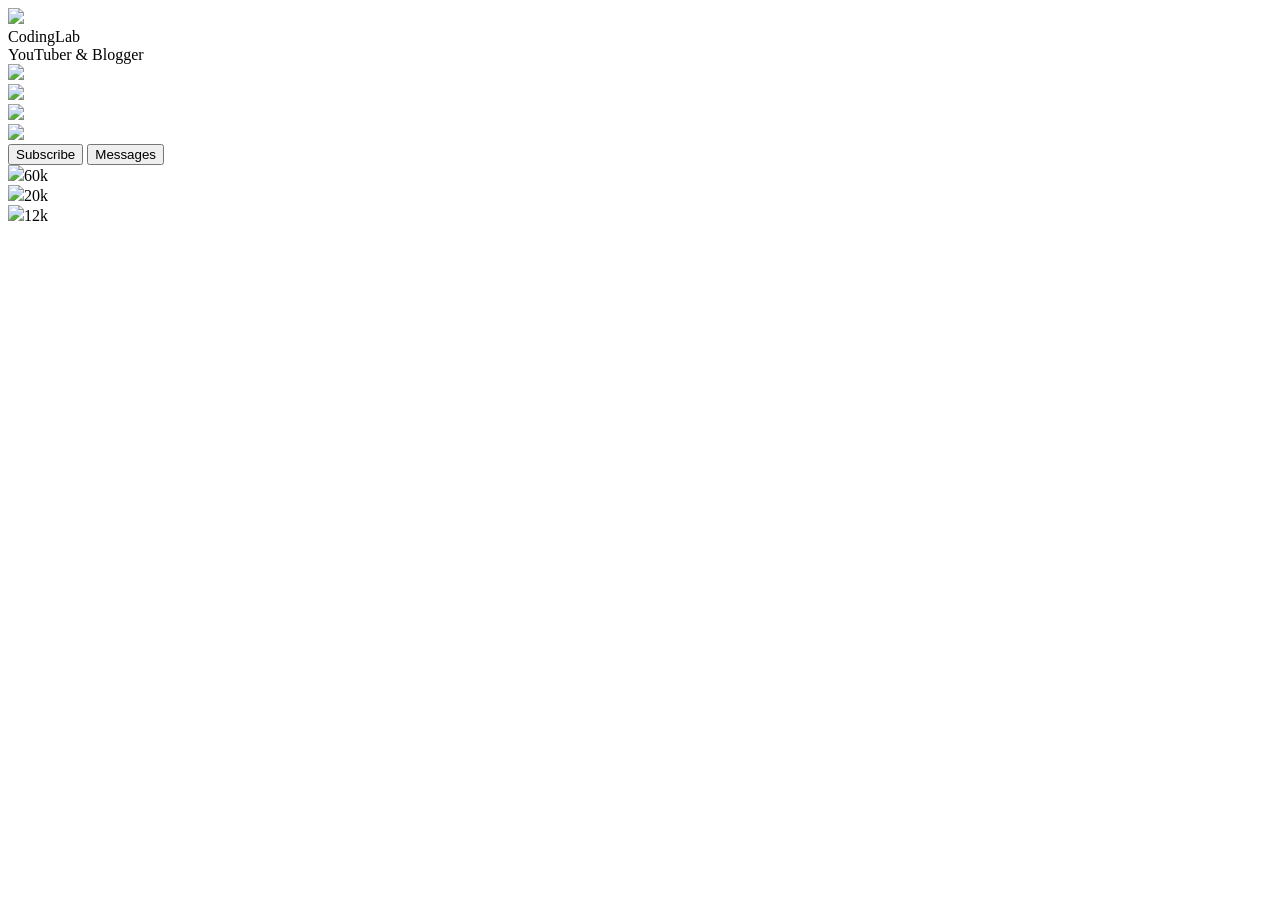
==== index.html @ 2a59cfcb "Update and rename profile.html to index.html" ====
<!DOCTYPE html>
<html lang="en">
<head>
    <meta charset="UTF-8">
    <meta name="viewport" content="width=device-width, initial-scale=1.0">
    <link rel="stylesheet" href="index.css">
    <title>Profile Card</title>
</head>
<body>
    <div class="main_box">
            <div class="header">
                <div class="profile_pic">
                <img src="project1_pics/HOME.jpeg">
                </div>
            </div>
            <div class="name_container">
                <div class="name">CodingLab</div>
                <div class="work">YouTuber & Blogger</div>
            </div>

            <div class="icons_container">
                <div class="facebook">
                    <img src="project1_pics/facebook-logo.svg">
                </div>
                <div class="github">
                    <img src="project1_pics/github-logo.svg">
                </div>
                <div class="linkedin">
                    <img src="project1_pics/linkedin-logo.svg">
                </div>
                <div class="twitter">
                    <img src="project1_pics/twitter-logo.svg">
                </div>
            </div>
            
            <div class="button_container">
                <button class="button_style">Subscribe</button>
                <button class="button_style">Messages</button>
            </div>

            <div class="tap_container">
                <div class="like">
                <img class="like_img" src="project1_pics/heart.svg">60k
                </div>
                <div class="comment">
                <img src="project1_pics/comment.svg">20k
                </div>
                <div class="share">
                <img src="project1_pics/share.svg">12k
                </div>
            </div>
    </div>
</body>
</html>
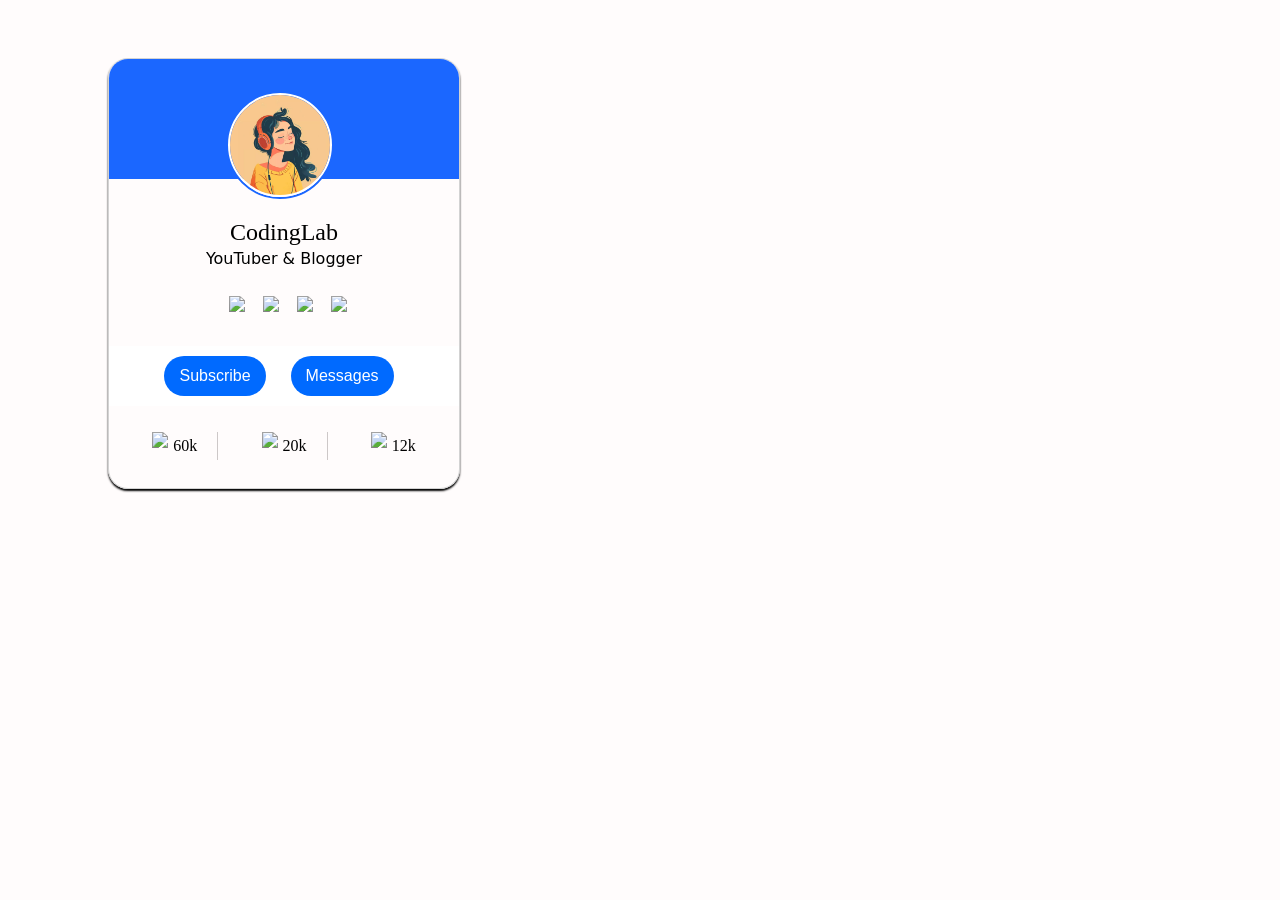
==== commit f6ffc906: "Update index.html" ====
--- a/index.html
+++ b/index.html
@@ -10,7 +10,7 @@
     <div class="main_box">
             <div class="header">
                 <div class="profile_pic">
-                <img src="project1_pics/HOME.jpeg">
+                <img src="HOME.jpeg">
                 </div>
             </div>
             <div class="name_container">
--- a/index.css
+++ b/index.css
@@ -0,0 +1,130 @@
+body{
+    padding-left: 100px;
+    padding-top: 50px;
+    background-color: rgb(255, 252, 252);
+}
+.main_box{
+    height: 429px;
+    width: 350px;
+    border-radius: 20px;
+    border: 1px solid lightgray;
+    box-shadow: 0 2px 2px;
+    overflow: hidden;
+}
+.header{
+    height: 120px;
+    background-color: rgb(27, 103, 255);
+    position: relative;
+}
+.profile_pic{ 
+    position: absolute;
+    bottom: -20px;
+    right: 125px;
+    border:2.4px solid;
+    border-color:  rgb(27, 103, 255) ;
+    height: 104px;
+    width: 104px;
+    border-radius: 50%;
+}
+.profile_pic img {
+    height: 100px;
+    width: 100px;
+    border-radius: 50%;
+    border: 2.4px solid;
+    border-color: white;
+}
+.name_container{
+    display: flex;
+    justify-content: center;
+    align-items: center;
+    flex-direction: column;
+}
+.name{
+    padding-top: 40px;
+    font-size: 24px;
+    font-family: system-ui, -apple-system, BlinkMacSystemFont, 'Segoe UI', Roboto, Oxygen, Ubuntu, Cantarell, 'Open Sans', 'Helvetica Neue', sans-serif Arial, Helvetica, sans-serif;
+    margin-bottom: 3px;
+}
+.work{
+    font-family: system-ui, -apple-system, BlinkMacSystemFont, 'Segoe UI', Roboto, Oxygen, Ubuntu, Cantarell, 'Open Sans', 'Helvetica Neue', sans-serif;
+    margin-top: 0px;
+    margin-bottom: 18px;
+}
+.icons_container{
+    height: 60px;
+    display: flex;
+    flex-direction: row;
+    justify-content: center;
+}
+.icons_container img{
+    height: 30px;
+    margin-right: 18px;
+    padding-top: 10px;
+}
+.facebook{
+    padding-left: 25px;
+}
+
+.button_container{
+    height: 60px;
+    background-color: white;
+    display: flex;
+    flex-direction: row;
+    justify-content: center;
+    align-items: center;
+    padding-left: 15px;
+}
+.button_style{
+    height: 40px;
+    background-color: rgb(0, 106, 255);
+    color: white;
+    border: none;
+    border-radius: 20px;
+    font-size: 16px;
+    padding: 5px 15px 5px 15px;
+    margin-right: 25px;
+    cursor: pointer;
+}
+.button_style:hover{
+    opacity: 0.6;
+}
+.tap_container{
+    padding-top: 20px;
+    height: 40px;
+    display: flex;
+    justify-content: space-evenly;
+    align-items: center;
+    
+}
+.tap_container img{
+    height: 28px;
+}
+.like{
+    display: flex;
+    align-items: center;
+    gap: 5px;
+    padding-right: 20px;
+    border-right: 1px solid rgb(205, 200, 200);
+    cursor: pointer;
+}
+.like_img{
+    transition: color ease 0.5s;
+}
+.like_img:hover{
+    color: pink;
+}
+
+.comment{
+    display: flex;
+    align-items: center;
+    gap: 5px;
+    padding-right: 20px;
+    border-right: 1px solid rgb(205, 200, 200);
+    cursor: pointer;
+}
+.share{
+     display: flex;
+    align-items: center;
+    gap: 5px;
+    cursor: pointer;
+}
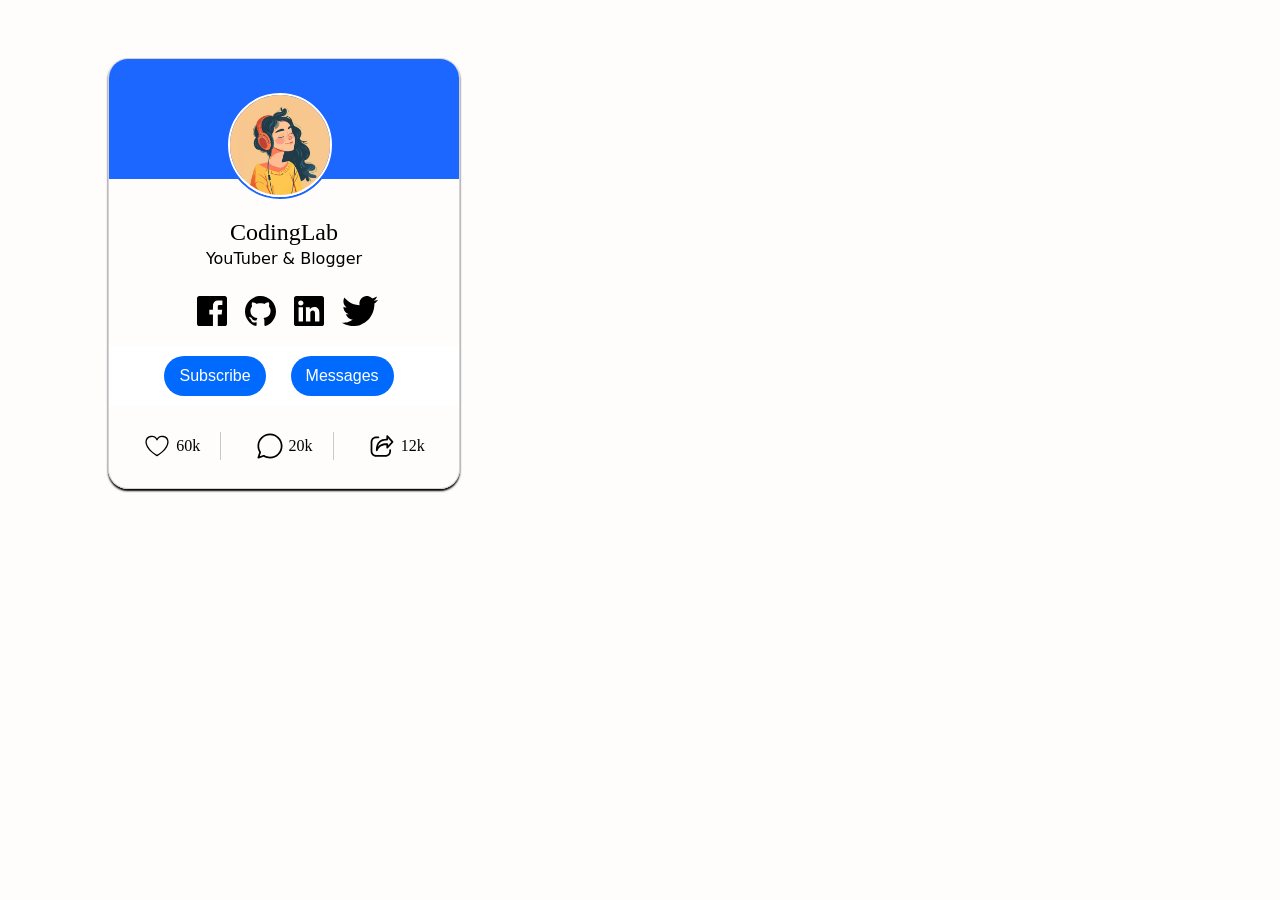
==== commit 3029cd50: "Update index.html" ====
--- a/index.html
+++ b/index.html
@@ -20,16 +20,16 @@
 
             <div class="icons_container">
                 <div class="facebook">
-                    <img src="project1_pics/facebook-logo.svg">
+                    <img src="facebook-logo.svg">
                 </div>
                 <div class="github">
-                    <img src="project1_pics/github-logo.svg">
+                    <img src="github-logo.svg">
                 </div>
                 <div class="linkedin">
-                    <img src="project1_pics/linkedin-logo.svg">
+                    <img src="linkedin-logo.svg">
                 </div>
                 <div class="twitter">
-                    <img src="project1_pics/twitter-logo.svg">
+                    <img src="twitter-logo.svg">
                 </div>
             </div>
             
@@ -40,13 +40,13 @@
 
             <div class="tap_container">
                 <div class="like">
-                <img class="like_img" src="project1_pics/heart.svg">60k
+                <img class="like_img" src="heart.svg">60k
                 </div>
                 <div class="comment">
-                <img src="project1_pics/comment.svg">20k
+                <img src="comment.svg">20k
                 </div>
                 <div class="share">
-                <img src="project1_pics/share.svg">12k
+                <img src="share.svg">12k
                 </div>
             </div>
     </div>
